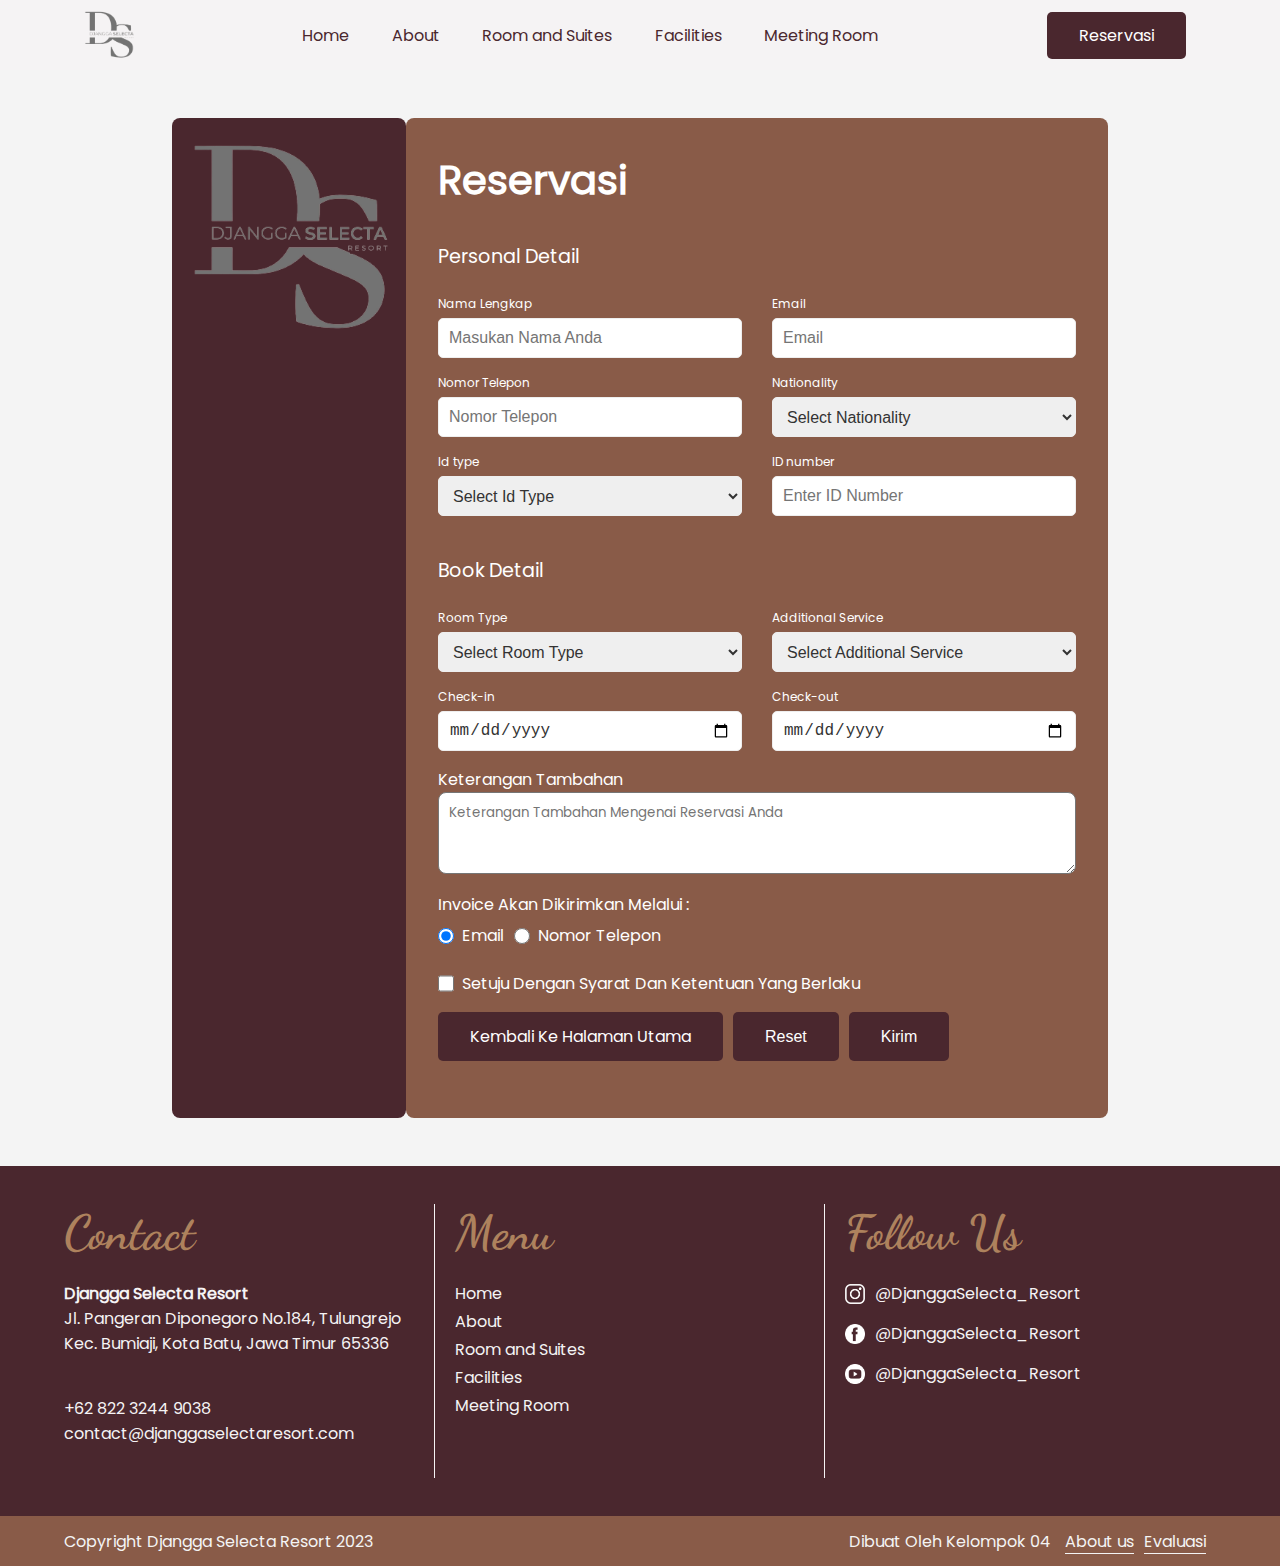
==== reservasi.html @ eaf57afd "Add files via upload" ====
<!DOCTYPE html>
<html lang="en">
  <head>
    <meta charset="UTF-8" />
    <meta name="viewport" content="width=device-width, initial-scale=1.0" />
    <link rel="stylesheet" href="css/style.css" />
    <link rel="stylesheet" href="css/form.css" />
    <link rel="shortcut icon" href="/image/favicon.ico" type="image/x-icon" />
    <title>Djangga Selecta Resort</title>
  </head>
  <body>
    <nav>
      <div class="logo">
        <img src="image/logo.png" alt="Logo" class="logo" />
      </div>
      <div class="navbar-link-container">
        <ul class="navbar-link">
          <li class="navbar-item"><a href="index.html">Home</a></li>
          <li class="navbar-item"><a href="#about-us">About</a></li>
          <li class="navbar-item"><a href="#room-suites">Room and Suites</a></li>
          <li class="navbar-item"><a href="#facilities">Facilities</a></li>
          <li class="navbar-item"><a href="#meeting-room">Meeting Room</a></li>
        </ul>
      </div>
      <div class="book-now">
        <a class="btn-primary" href="reservasi.html">Reservasi</a>
      </div>
    </nav>
    <div class="form-reservasi">
      <div class="form-container">
        <div class="form-img-cont">
          <img class="logo-big" src="image/logo.png" alt="logo" />
        </div>
        <div class="form-section">
          <header class="form-header">Reservasi</header>
          <form action="#" method="post" onsubmit="return formValidation()">
            <div class="form-title">
              <span class="form-details">Personal Detail</span>
              <div class="form-fields">
                <div class="input-field">
                  <label for="name">Nama Lengkap</label>
                  <input type="text" name="name" id="name" placeholder="Masukan Nama Anda" />
                </div>
                <div class="input-field">
                  <label for="email">Email</label>
                  <input type="text" name="email" id="email" placeholder="Email" />
                </div>
                <div class="input-field">
                  <label for="telepon">Nomor Telepon</label>
                  <input type="text" name="telepon" id="telepon" placeholder="Nomor Telepon" />
                </div>
                <div class="input-field">
                  <label for="nationality">Nationality</label>
                  <select id="nationality">
                    <option disabled selected>Select Nationality</option>
                    <option>WNI</option>
                    <option>WNA / Asing</option>
                  </select>
                </div>
                <div class="input-field">
                  <label for="id-type-PD">Id type</label>
                  <select id="id-type-PD">
                    <option disabled selected>Select Id Type</option>
                    <option>Identity Card</option>
                    <option>Driver Lisence</option>
                    <option>Pasport</option>
                    <option>Others</option>
                  </select>
                </div>
                <div class="input-field">
                  <label for="id-num-PD">ID number</label>
                  <input type="text" name="id-num" id="id-num-PD" placeholder="Enter ID Number" />
                </div>
              </div>
            </div>
            <div class="form-title">
              <span class="form-details">Book Detail</span>
              <div class="form-fields">
                <div class="input-field">
                  <label for="room-type">Room Type</label>
                  <select id="room-type">
                    <option disabled selected>Select Room Type</option>
                    <option>Room 1</option>
                    <option>Room 2</option>
                    <option>Room 3</option>
                    <option>Room 4</option>
                  </select>
                </div>
                <div class="input-field">
                  <label for="add-service">Additional Service</label>
                  <select id="add-service">
                    <option disabled selected>Select Additional Service</option>
                    <option>accomodation only</option>
                    <option>Breakfast set</option>
                    <option>Premium Service</option>
                  </select>
                </div>
                <div class="input-field">
                  <label for="check-in">Check-in</label>
                  <input type="date" id="check-in" />
                </div>
                <div class="input-field">
                  <label for="check-out">Check-out</label>
                  <input type="date" id="check-out" />
                </div>
                <div class="input-field-textarea">
                  <label for="keterangan">Keterangan Tambahan</label>
                  <textarea name="keterangan" id="keterangan" rows="3" placeholder="Keterangan Tambahan Mengenai Reservasi Anda"></textarea>
                </div>
                <div class="radio-button-cont">
                  <div class="radio-button-title">Invoice Akan Dikirimkan Melalui :</div>
                  <div class="radio-button-field">
                    <label class="radio-button">
                      <input type="radio" name="radio" checked />
                      <span>Email</span>
                    </label>
                    <label class="radio-button">
                      <input type="radio" name="radio" />
                      <span>Nomor Telepon</span>
                    </label>
                  </div>
                </div>
                <div class="check-box-cont">
                  <label class="check-box">
                    <input type="checkbox" name="checkbox" />
                    Setuju Dengan Syarat Dan Ketentuan Yang Berlaku
                  </label>
                </div>
                <div class="error-msg"></div>
                <div class="form-btn-cont">
                  <a class="btn-form" href="index.html">Kembali Ke Halaman Utama</a>
                  <button class="btn-form" type="reset">Reset</button>
                  <button class="btn-form" type="submit">Kirim</button>
                </div>
              </div>
            </div>
          </form>
        </div>
      </div>
    </div>
    <div class="footer">
      <div class="footer-container">
        <div class="footer-section">
          <div class="footer-contact footer-sizing">
            <div class="footer-header">Contact</div>
            <div class="footer-title">Djangga Selecta Resort</div>
            <div class="footer-desc">
              Jl. Pangeran Diponegoro No.184, Tulungrejo <br />
              Kec. Bumiaji, Kota Batu, Jawa Timur 65336
            </div>
            <div class="contact">
              <div class="contact-tel">+62 822 3244 9038</div>
              <div class="contact-mail">contact@djanggaselectaresort.com</div>
            </div>
          </div>
          <div class="footer-links footer-sizing">
            <div class="footer-header">Menu</div>
            <ul>
              <li class="navbar-item"><a href="index.html">Home</a></li>
              <li class="navbar-item"><a href="#about-us">About</a></li>
              <li class="navbar-item"><a href="#room-suites">Room and Suites</a></li>
              <li class="navbar-item"><a href="#facilities">Facilities</a></li>
              <li class="navbar-item"><a href="#meeting-room">Meeting Room</a></li>
            </ul>
          </div>
          <div class="footer-socialmed footer-sizing">
            <div class="footer-header">Follow Us</div>
            <div class="socialmed-cont">
              <img class="socialmed-logo" src="image/instagram-logo.png" alt="instragram" />
              <div class="footer-desc">@DjanggaSelecta_Resort</div>
            </div>
            <div class="socialmed-cont">
              <img class="socialmed-logo" src="image/facebook-logo.png" alt="instragram" />
              <div class="footer-desc">@DjanggaSelecta_Resort</div>
            </div>
            <div class="socialmed-cont">
              <img class="socialmed-logo" src="image/youtube-logo.png" alt="instragram" />
              <div class="footer-desc">@DjanggaSelecta_Resort</div>
            </div>
          </div>
        </div>
      </div>
      <div class="footer-credit">
        <div class="credit-container">
          <div class="credit">Copyright Djangga Selecta Resort 2023</div>
          <div class="credit">
            Dibuat Oleh Kelompok 04 <span><a href="about-us.html">About us</a><a href="Evaluasi.html">Evaluasi</a></span>
          </div>
        </div>
      </div>
    </div>
    <script src="js/script.js"></script>
    <script src="js/formValidation.js"></script>
  </body>
</html>
---- css/style.css ----
* {
  margin: 0;
  padding: 0;
  box-sizing: border-box;
  text-decoration: none;
}

html {
  scroll-behavior: smooth;
}

@font-face {
  font-family: merri;
  src: url(../font/Merriweather-Regular.ttf);
}

@font-face {
  font-family: bebasNeue;
  src: url(../font/BebasNeue-Regular.ttf);
}

@font-face {
  font-family: dancingScript;
  src: url(../font/DancingScript-VariableFont_wght.ttf);
}

@font-face {
  font-family: montserrat;
  src: url(../font/Montserrat-VariableFont_wght.ttf);
}
@font-face {
  font-family: pacifico;
  src: url(../font/Pacifico-Regular.ttf);
}

@font-face {
  font-family: poppins;
  src: url(../font/Poppins-Regular.ttf);
}

@font-face {
  font-family: futuraNew;
  src: url(../font/FuturaTSNew.ttf);
}

@font-face {
  font-family: openSans;
  src: url(../font/OpenSans.ttf);
}

body {
  font-family: poppins, Verdana, Geneva, Tahoma, sans-serif;
  background-color: #f4f4f4;
}

nav {
  display: flex;
  background-color: #f5f3f4;
  justify-content: space-around;
  padding: 20px 0;
  max-height: 70px;
  position: sticky;
  z-index: 999;
  top: 0;
  bottom: auto;
  align-items: center;
}

.btn-primary {
  background-color: #4a272e;
  color: white;
  margin-right: 10px;
  border-style: none;
  border-radius: 5px;
  padding: 12px 32px;
  font-size: 1rem;
  font-weight: 500;
  transition: 0.3s linear;
}

.btn-primary:hover {
  transition: 0.3s linear;
  color: white;
  background-color: #696d77;
  border-radius: 5px;
}

.logo {
  width: 50px;
  height: 50px;
}
.logo-big {
  width: 200px;
  height: 200px;
}

.navbar-link-container {
  min-width: 45%;
}

.navbar-link {
  display: flex;
  list-style: none;
  justify-content: space-between;
}

nav ul li a {
  color: #4a272e;
  font-size: 1rem;
  font-weight: 500;
  cursor: pointer;
  transition: 0.3s linear;
}

nav ul li a:hover {
  padding: 12px;
  color: white;
  background-color: #ae825d;
  transition: 0.3s linear;
  border-radius: 5px;
}

#header-img {
  background-image: url(../image/homepage-image.jpg);
  background-color: rgb(0, 0, 0, 0.66);
  background-blend-mode: multiply;
  background-position: center;
  background-size: cover;
}

.header-background {
  display: flex;
  height: 100vh;
  min-height: 600px;
  width: 100%;
  position: relative;
  justify-content: center;
  align-items: center;
  overflow-x: hidden;
  overflow-y: hidden;
}

.header-container {
  width: 90%;
  color: white;
  align-items: center;
  justify-content: center;
  text-align: center;
  display: block;
  transition: 0.5s;
}

.header-title {
  font-size: 3rem;
  font-weight: bold;
  margin-bottom: 20px;
}

.header-desc {
  font-size: 1rem;
  line-height: 30px;
  font-weight: 500;
}

.about-section {
  display: flex;
  justify-content: center;
  min-height: 580px;
}

.about-container {
  width: 75%;
  margin: 140px 60px;
  min-height: 380px;
  display: flex;
  flex-direction: column;
  flex-direction: row;
}

.about-content {
  text-align: center;
  width: calc(100% / 2);
  display: flex;
  justify-content: center;
  flex-direction: column;
}

.about-title {
  font-size: 3rem;
  line-height: 80px;
  font-weight: bold;
  padding-bottom: 20px;
}

.about-title span {
  color: #895b48;
}

.about-desc {
  font-size: 1rem;
  line-height: 30px;
  font-weight: 500;
  text-align: justify;
}

.about-image {
  width: calc(100% / 2);
  background-position: center;
  background-size: cover;
}

.footer {
  display: flex;
  min-height: 400px;
  background-color: #4a272e;
  justify-content: space-between;
  flex-direction: column;
}

.footer-container {
  display: flex;
  padding: 3% 5%;
  height: 350px;
}

.footer-section {
  display: flex;
  flex-direction: row;
  min-width: 100%;
}

.footer-sizing {
  width: calc(100% / 3);
}

.footer-header {
  font-size: 3rem;
  font-family: dancingScript, Verdana, Geneva, Tahoma, sans-serif;
  color: #ae825d;
  font-weight: 900;
  margin-bottom: 20px;
}

.footer-contact {
  margin-right: 10px;
  border-right: 1px solid #f5f3f4;
  color: #f5f3f4;
}

.footer-title {
  font-size: 1rem;
  font-weight: 900;
}
.footer-desc {
  font-size: 1rem;
  font-weight: 400;
}

.contact {
  font-size: 1rem;
  font-weight: 400;
  margin-top: 40px;
}

.footer-links {
  margin-left: 10px;
  margin-right: 10px;
  border-right: 1px solid #f5f3f4;
  color: #f5f3f4;
  display: flex;
  flex-direction: column;
}

.footer-links ul li {
  list-style: none;
  color: #f4f4f4;
  cursor: pointer;
  text-decoration: none;
  margin-bottom: 3px;
}

.footer-links ul li a {
  list-style: none;
  color: #f4f4f4;
  text-decoration: none;
}

.footer-socialmed {
  margin-left: 10px;
  color: #f5f3f4;
}

.socialmed-cont {
  display: flex;
  flex-direction: row;
  align-items: center;
  margin-bottom: 15px;
}

.socialmed-logo {
  width: 20px;
  height: 20px;
  margin-right: 10px;
}

.footer-credit {
  height: 50px;
  display: flex;
  align-items: center;
  background-color: #895b48;
  color: #f4f4f4;
}

.credit-container {
  display: flex;
  width: 100%;
  padding-left: 5%;
  padding-right: 5%;
  align-items: center;
  flex-direction: row;
  justify-content: space-between;
}

.credit {
  font-size: 1rem;
  font-weight: 500;
}
.credit span {
  margin-left: 10px;
}
.credit span a {
  margin-right: 10px;
  color: #f4f4f4;
  border-bottom: 1px solid #f4f4f4;
}

.fadeInUp {
  opacity: 0;
  transform: translate3d(0, 100%, 0);
  animation-name: fadeInUp;
  animation-fill-mode: forwards;
}

@keyframes fadeInUp {
  from {
    opacity: 0;
    transform: translate3d(0, 100%, 0);
  }
  to {
    opacity: 1;
    transform: none;
  }
}

.animated1 {
  animation-duration: 1.5s;
}

.animated2 {
  animation-duration: 2s;
}

.room-section {
  display: flex;
  flex-direction: column;
  align-items: center;
}

.room-header {
  font-size: 2rem;
  font-weight: bold;
  margin-bottom: 20px;
}

.room-header span {
  color: #895b48;
}

.room-container {
  width: 70%;
  display: flex;
  flex-direction: row;
  margin-bottom: 30px;
}

.rc-left {
  width: calc(100% / 2 - 15px);
  height: inherit;
  margin-right: 15px;
  display: flex;
  flex-direction: column;
  background-color: #895b48;
  padding: 10px;
  border-radius: 5px;
  box-shadow: 10px 10px 0px #4a272e;
}

.rc-right {
  width: calc(100% / 2 - 15px);
  height: inherit;
  margin-left: 15px;
  display: flex;
  flex-direction: column;
  background-color: #895b48;
  padding: 10px;
  border-radius: 5px;
  box-shadow: 10px 10px 0px #4a272e;
}

.room-img-cont {
  height: 40%;
  margin: -10px;
  border-radius: 5px;
  background-position: center;
  background-size: cover;
}

.room-content-cont {
  display: flex;
  flex-direction: column;
  padding: 20px;
}

.room-title {
  font-size: 1.5rem;
  color: #f4f4f4;
  font-weight: 700;
  margin-bottom: 10px;
  margin-top: 15px;
  letter-spacing: 2px;
  text-transform: capitalize;
}

.room-desc {
  font-size: 1rem;
  color: #f4f4f4;
  font-weight: 100;
  text-align: justify;
}

.room-pricing-cont {
  list-style: none;
  margin-top: 20px;
  font-size: 1rem;
  color: #f4f4f4;
  font-weight: 400;
  text-align: justify;
  border-top: 2px solid #f4f4f4;
}

.room-price {
  display: flex;
  flex-direction: row;
  align-items: center;
  justify-content: space-between;
}

.room-price div {
  font-size: 1.5rem;
  color: #f4f4f4;
  font-weight: 400;
}

.meeting-room-section {
  min-height: 300px;
  display: flex;
  margin-top: 100px;
  margin-bottom: 60px;
  align-items: center;
  flex-direction: column;
}

.meeting-room-header {
  font-size: 2rem;
  font-weight: bold;
  margin-bottom: 30px;
}

.meeting-room-header span {
  color: #895b48;
}

.meeting-room-container {
  width: 75%;
  min-height: 350px;
  margin-bottom: 20px;
  display: flex;
  align-items: center;
  border-radius: 5px;
}

.mr-img-1 {
  background-image: url(../image/meeting-room-7.jpg);
  background-blend-mode: multiply;
  background-position: center;
  background-size: cover;
}
.mr-img-2 {
  background-image: url(../image/meeting-room-6.jpg);
  background-blend-mode: multiply;
  background-position: center;
  background-size: cover;
}
.mr-img-3 {
  background-image: url(../image/meeting-room-5.jpg);
  background-blend-mode: multiply;
  background-position: center;
  background-size: cover;
}

.mr-left {
  justify-content: left;
}

.mr-right {
  justify-content: right;
}

.mr-content {
  width: 40%;
  min-height: inherit;
  padding: 25px;
  background-color: rgba(74, 39, 46, 0.8);
  color: #f5f3f4;
  border-radius: 5px;
  backdrop-filter: blur(7px);
}

.mr-title {
  font-size: 2rem;
  font-weight: bold;
  margin-bottom: 20px;
  text-transform: capitalize;
}

.mr-desc {
  font-size: 1rem;
  font-weight: 300;
  line-height: normal;
  text-align: justify;
}

.facilities-section {
  min-height: 150px;
  display: flex;
  margin-top: 100px;
  margin-bottom: 60px;
  align-items: center;
  flex-direction: column;
}

.facilities-header {
  font-size: 2rem;
  font-weight: bold;
  margin-bottom: 30px;
}

.facilities-container {
  width: 75%;
  min-height: inherit;
  margin-bottom: 10px;
  display: flex;
  flex-direction: row;
  align-items: center;
  justify-content: space-between;
  border-radius: 5px;
}

.fc-cont-small {
  width: 29.5%;
  height: 200px;
  border-radius: 5px;
  display: flex;
  background-color: #4a272e;
}

.fc-cont-medium {
  width: 69.5%;
  height: 200px;
  border-radius: 5px;
  display: flex;
}

.fc-cont-big {
  width: 100%;
  height: 200px;
  border-radius: 5px;
  display: flex;
  align-items: center;
  justify-content: center;
}

.fc-cont-big-content {
  width: 29.5%;
  height: 200px;
  display: flex;
  border-radius: 5px;
  background-color: rgba(74, 39, 46, 0.8);
  backdrop-filter: blur(7px);
}

.fc-content {
  color: #f4f4f4;
  padding: 20px;
  flex-direction: column;
}

.fc-image-1 {
  background-image: url(../image/pool2.jpg);
  background-size: cover;
  background-position: center;
}
---- css/form.css ----
.form-reservasi {
  display: flex;
  flex-direction: row;
  justify-content: center;
  align-items: center;
  margin: 3rem 1rem;
}

.form-container {
  width: 75%;
  min-height: 1000px;
  display: flex;
  flex-direction: row;
  justify-content: center;
  align-items: center;
}

.form-img-cont {
  width: 25%;
  min-height: inherit;
  background-color: #4a272e;
  border-radius: 8px;
  display: flex;
  flex-direction: column;
  align-items: center;
  padding: 20px;
}

.form-section {
  background-color: #895b48;
  width: 75%;
  min-height: 1000px;
  border-radius: 8px;
  padding: 2rem;
  color: white;
}

.form-header {
  font-weight: bold;
  font-size: 2.5rem;
}

.form-container form {
  position: relative;
  margin: 1rem 0;
  min-height: 500px;
}

.form-title {
  margin-top: 2rem;
}

.form-details {
  font-weight: 500;
  font-size: 1.2rem;
  display: block;
  margin-bottom: 1rem;
}

.form-fields {
  display: flex;
  align-items: center;
  justify-content: space-between;
  flex-wrap: wrap;
}

.input-field {
  display: flex;
  width: calc(100% / 2 - 15px);
  flex-direction: column;
  margin: 8px 0;
}
.input-field-textarea {
  display: flex;
  width: 100%;
  flex-direction: column;
  margin: 8px 0;
}

.input-field label {
  font-size: 12px;
  font-weight: 500;
  color: white;
}

textarea {
  font-family: Poppins, Verdana, Geneva, Tahoma, sans-serif;
  padding: 10px;
  border-radius: 8px;
}

.input-field input,
select {
  height: 2.5rem;
  font-size: 1rem;
  font-weight: 400;
  color: #333;
  margin-top: 5px;
  padding: 0 10px;
  border: 1px solid #eee;
  border-radius: 5px;
}

/* pesan error form */
.error-msg {
  width: 50%;
  font-size: 13px;
  margin-top: 20px;
  padding: 10px;
  color: #820900;
  border: 1px solid #820900;
  background-color: rgba(255, 170, 170, 0.75);
  border-radius: 8px;
  display: none;
}

.form-btn-cont {
  margin-top: 20px;
  display: flex;
}

.btn-form {
  background-color: #4a272e;
  color: white;
  margin-right: 10px;
  border-style: none;
  border-radius: 5px;
  padding: 12px 32px;
  font-size: 1rem;
  font-weight: 500;
  transition: 0.3s linear;
}

.btn-form:hover {
  transition: 0.3s linear;
  color: white;
  background-color: #696d77;
  border-radius: 5px;
}

.radio-button-cont {
  display: flex;
  width: 100%;
  flex-direction: column;
  margin-top: 10px;
}

.radio-button-title {
  font-size: 1rem;
  font-weight: 500;
  color: white;
}

.radio-button-field {
  width: 35%;
  display: flex;
  align-items: center;
  margin-top: 10px;
  justify-content: space-between;
}

.radio-button {
  font-size: 1rem;
  font-weight: 500;
  line-height: 1.1;
  display: grid;
  grid-template-columns: 16px auto;
  gap: 8px;
}

.check-box-cont {
  display: flex;
  width: 100%;
  flex-direction: column;
  margin-top: 30px;
}

.check-box {
  font-size: 1rem;
  font-weight: 500;
  line-height: 1.1;
  display: grid;
  grid-template-columns: 16px auto;
  gap: 8px;
}
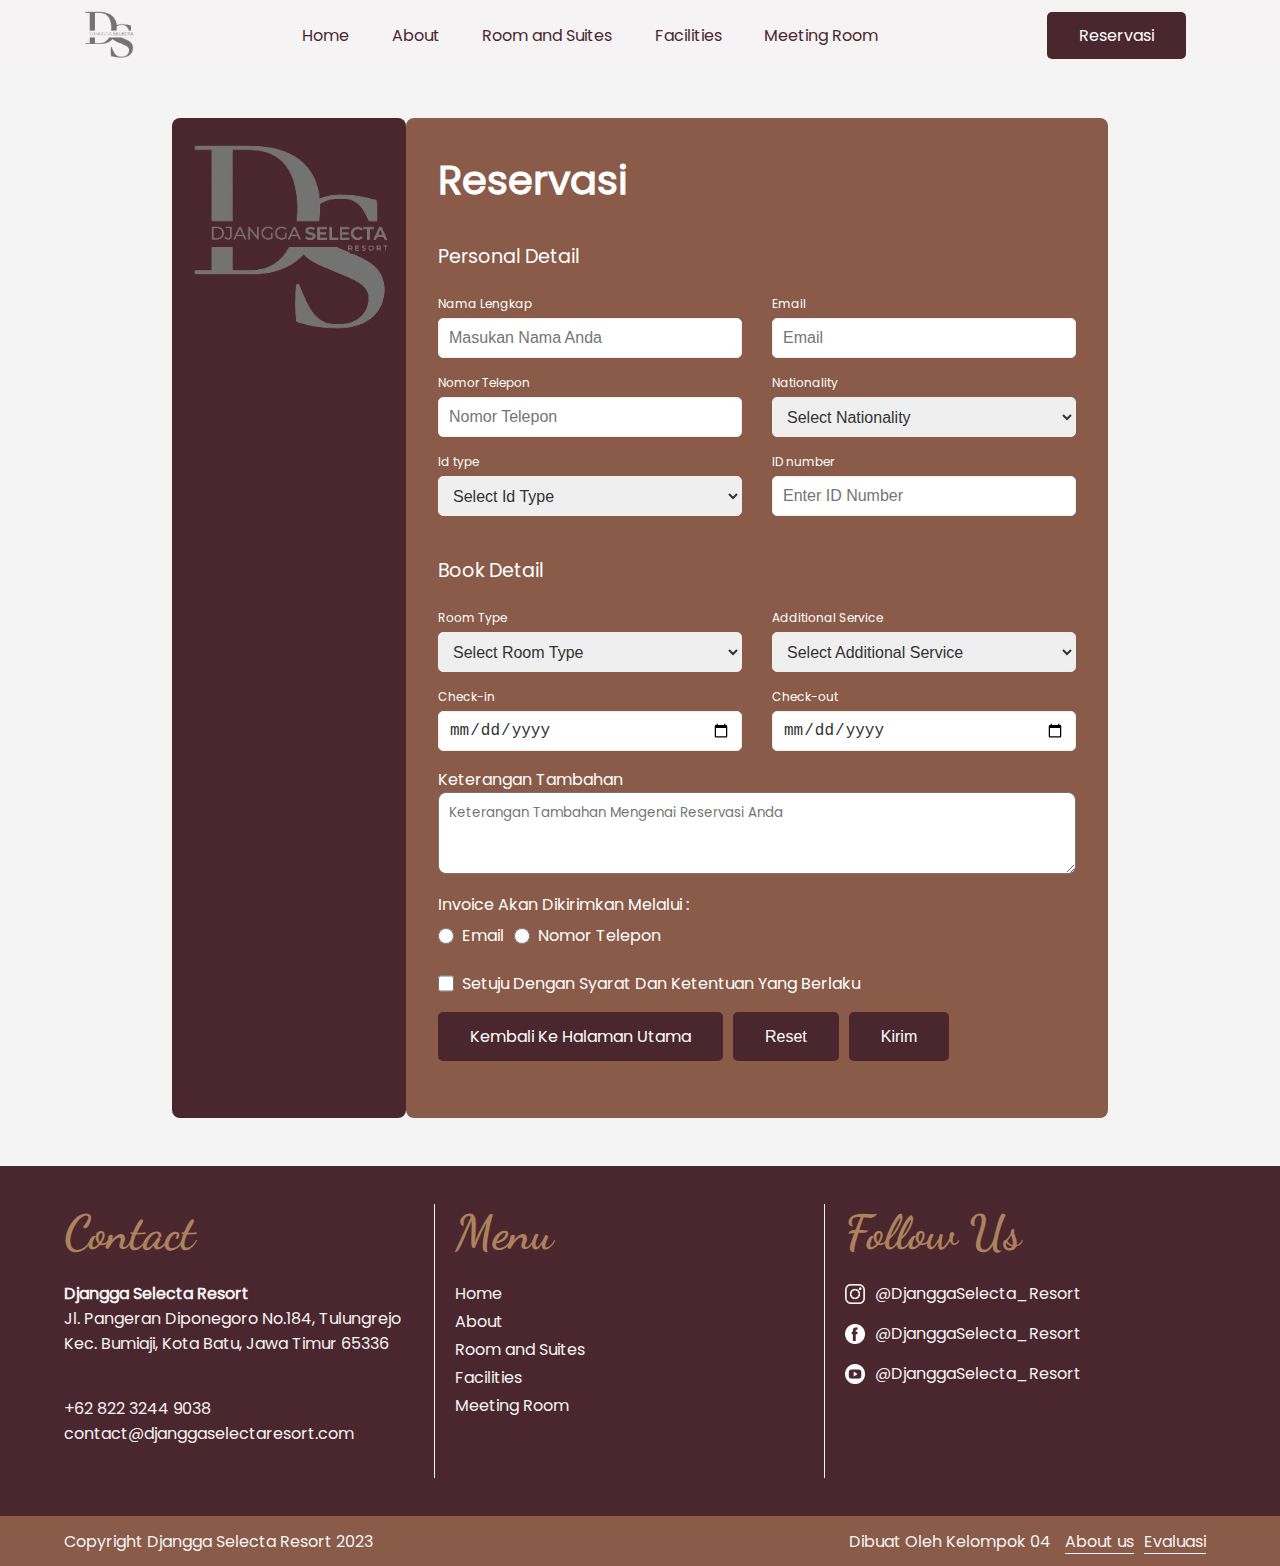
==== commit 6171ed75: "Update reservasi.html" ====
--- a/reservasi.html
+++ b/reservasi.html
@@ -33,21 +33,24 @@
         </div>
         <div class="form-section">
           <header class="form-header">Reservasi</header>
-          <form action="#" method="post" onsubmit="return formValidation()">
+          <form action="#" method="post" name="reservation" onsubmit="return formValidation()">
             <div class="form-title">
               <span class="form-details">Personal Detail</span>
               <div class="form-fields">
                 <div class="input-field">
                   <label for="name">Nama Lengkap</label>
                   <input type="text" name="name" id="name" placeholder="Masukan Nama Anda" />
+                  <div class="error-name"></div>
                 </div>
                 <div class="input-field">
                   <label for="email">Email</label>
                   <input type="text" name="email" id="email" placeholder="Email" />
+                  <div class="error-email"></div>
                 </div>
                 <div class="input-field">
                   <label for="telepon">Nomor Telepon</label>
                   <input type="text" name="telepon" id="telepon" placeholder="Nomor Telepon" />
+                  <div class="error-tel"></div>
                 </div>
                 <div class="input-field">
                   <label for="nationality">Nationality</label>
@@ -56,20 +59,23 @@
                     <option>WNI</option>
                     <option>WNA / Asing</option>
                   </select>
-                </div>
-                <div class="input-field">
-                  <label for="id-type-PD">Id type</label>
-                  <select id="id-type-PD">
+                  <div class="error-nat"></div>
+                </div>
+                <div class="input-field">
+                  <label for="id-type">Id type</label>
+                  <select id="id-type">
                     <option disabled selected>Select Id Type</option>
                     <option>Identity Card</option>
                     <option>Driver Lisence</option>
                     <option>Pasport</option>
                     <option>Others</option>
                   </select>
-                </div>
-                <div class="input-field">
-                  <label for="id-num-PD">ID number</label>
-                  <input type="text" name="id-num" id="id-num-PD" placeholder="Enter ID Number" />
+                  <div class="error-idtype"></div>
+                </div>
+                <div class="input-field">
+                  <label for="id-num">ID number</label>
+                  <input type="text" name="id-num" id="id-num" placeholder="Enter ID Number" />
+                  <div class="error-idnum"></div>
                 </div>
               </div>
             </div>
@@ -85,6 +91,7 @@
                     <option>Room 3</option>
                     <option>Room 4</option>
                   </select>
+                  <div class="error-roomtype"></div>
                 </div>
                 <div class="input-field">
                   <label for="add-service">Additional Service</label>
@@ -94,14 +101,17 @@
                     <option>Breakfast set</option>
                     <option>Premium Service</option>
                   </select>
+                  <div class="error-addservice"></div>
                 </div>
                 <div class="input-field">
                   <label for="check-in">Check-in</label>
                   <input type="date" id="check-in" />
+                  <div class="error-checkin"></div>
                 </div>
                 <div class="input-field">
                   <label for="check-out">Check-out</label>
                   <input type="date" id="check-out" />
+                  <div class="error-checkout"></div>
                 </div>
                 <div class="input-field-textarea">
                   <label for="keterangan">Keterangan Tambahan</label>
@@ -111,7 +121,7 @@
                   <div class="radio-button-title">Invoice Akan Dikirimkan Melalui :</div>
                   <div class="radio-button-field">
                     <label class="radio-button">
-                      <input type="radio" name="radio" checked />
+                      <input type="radio" name="radio" />
                       <span>Email</span>
                     </label>
                     <label class="radio-button">
@@ -119,12 +129,14 @@
                       <span>Nomor Telepon</span>
                     </label>
                   </div>
+                  <div class="error-radio"></div>
                 </div>
                 <div class="check-box-cont">
                   <label class="check-box">
                     <input type="checkbox" name="checkbox" />
                     Setuju Dengan Syarat Dan Ketentuan Yang Berlaku
                   </label>
+                  <div class="error-checkbox"></div>
                 </div>
                 <div class="error-msg"></div>
                 <div class="form-btn-cont">
